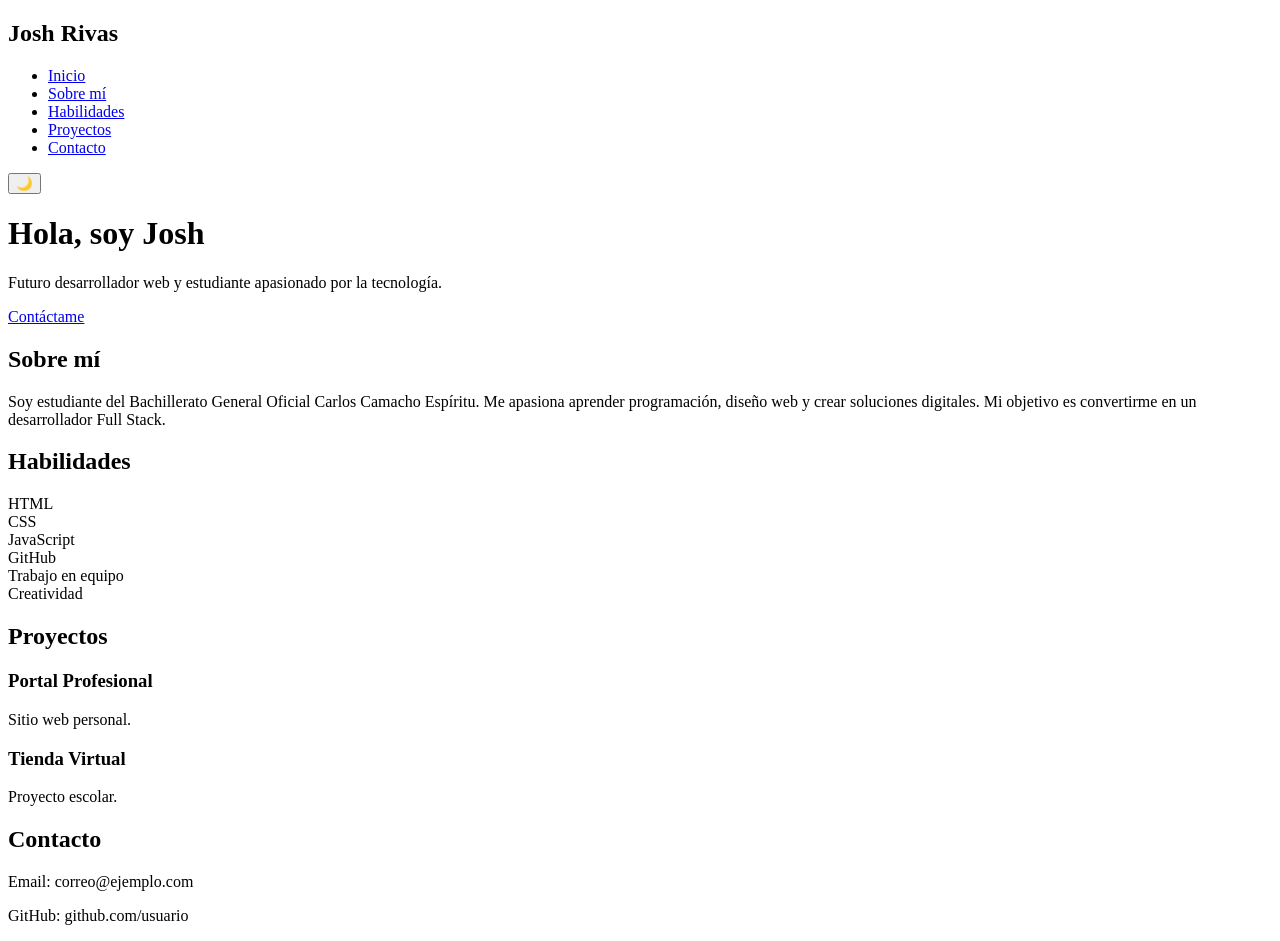
==== index.html @ 3f7eab1d "Add index.html with portfolio structure" ====
<!DOCTYPE html>
<html lang="es">
<head>
<meta charset="UTF-8">
<meta name="viewport" content="width=device-width, initial-scale=1.0">
<title>Mi Portal Profesional</title>

<link rel="stylesheet" href="style.css">

</head>

<body>

<nav>

<h2>Josh Rivas</h2>

<ul>

<li><a href="#inicio">Inicio</a></li>

<li><a href="#sobre">Sobre mí</a></li>

<li><a href="#habilidades">Habilidades</a></li>

<li><a href="#proyectos">Proyectos</a></li>

<li><a href="#contacto">Contacto</a></li>

</ul>

<button id="modo">🌙</button>

</nav>

<header id="inicio">

<h1>Hola, soy Josh</h1>

<p>Futuro desarrollador web y estudiante apasionado por la tecnología.</p>

<a href="#contacto">Contáctame</a>

</header>

<section id="sobre">

<h2>Sobre mí</h2>

<p>
Soy estudiante del Bachillerato General Oficial Carlos Camacho Espíritu.
Me apasiona aprender programación, diseño web y crear soluciones digitales.
Mi objetivo es convertirme en un desarrollador Full Stack.
</p>

</section>

<section id="habilidades">

<h2>Habilidades</h2>

<div class="cards">

<div class="card">HTML</div>

<div class="card">CSS</div>

<div class="card">JavaScript</div>

<div class="card">GitHub</div>

<div class="card">Trabajo en equipo</div>

<div class="card">Creatividad</div>

</div>

</section>

<section id="proyectos">

<h2>Proyectos</h2>

<div class="cards">

<div class="card">

<h3>Portal Profesional</h3>

<p>Sitio web personal.</p>

</div>

<div class="card">

<h3>Tienda Virtual</h3>

<p>Proyecto escolar.</p>

</div>

</div>

</section>

<section id="contacto">

<h2>Contacto</h2>

<p>Email: correo@ejemplo.com</p>

<p>GitHub: github.com/usuario</p>

</section>

<script src="script.js"></script>

</body>
</html>
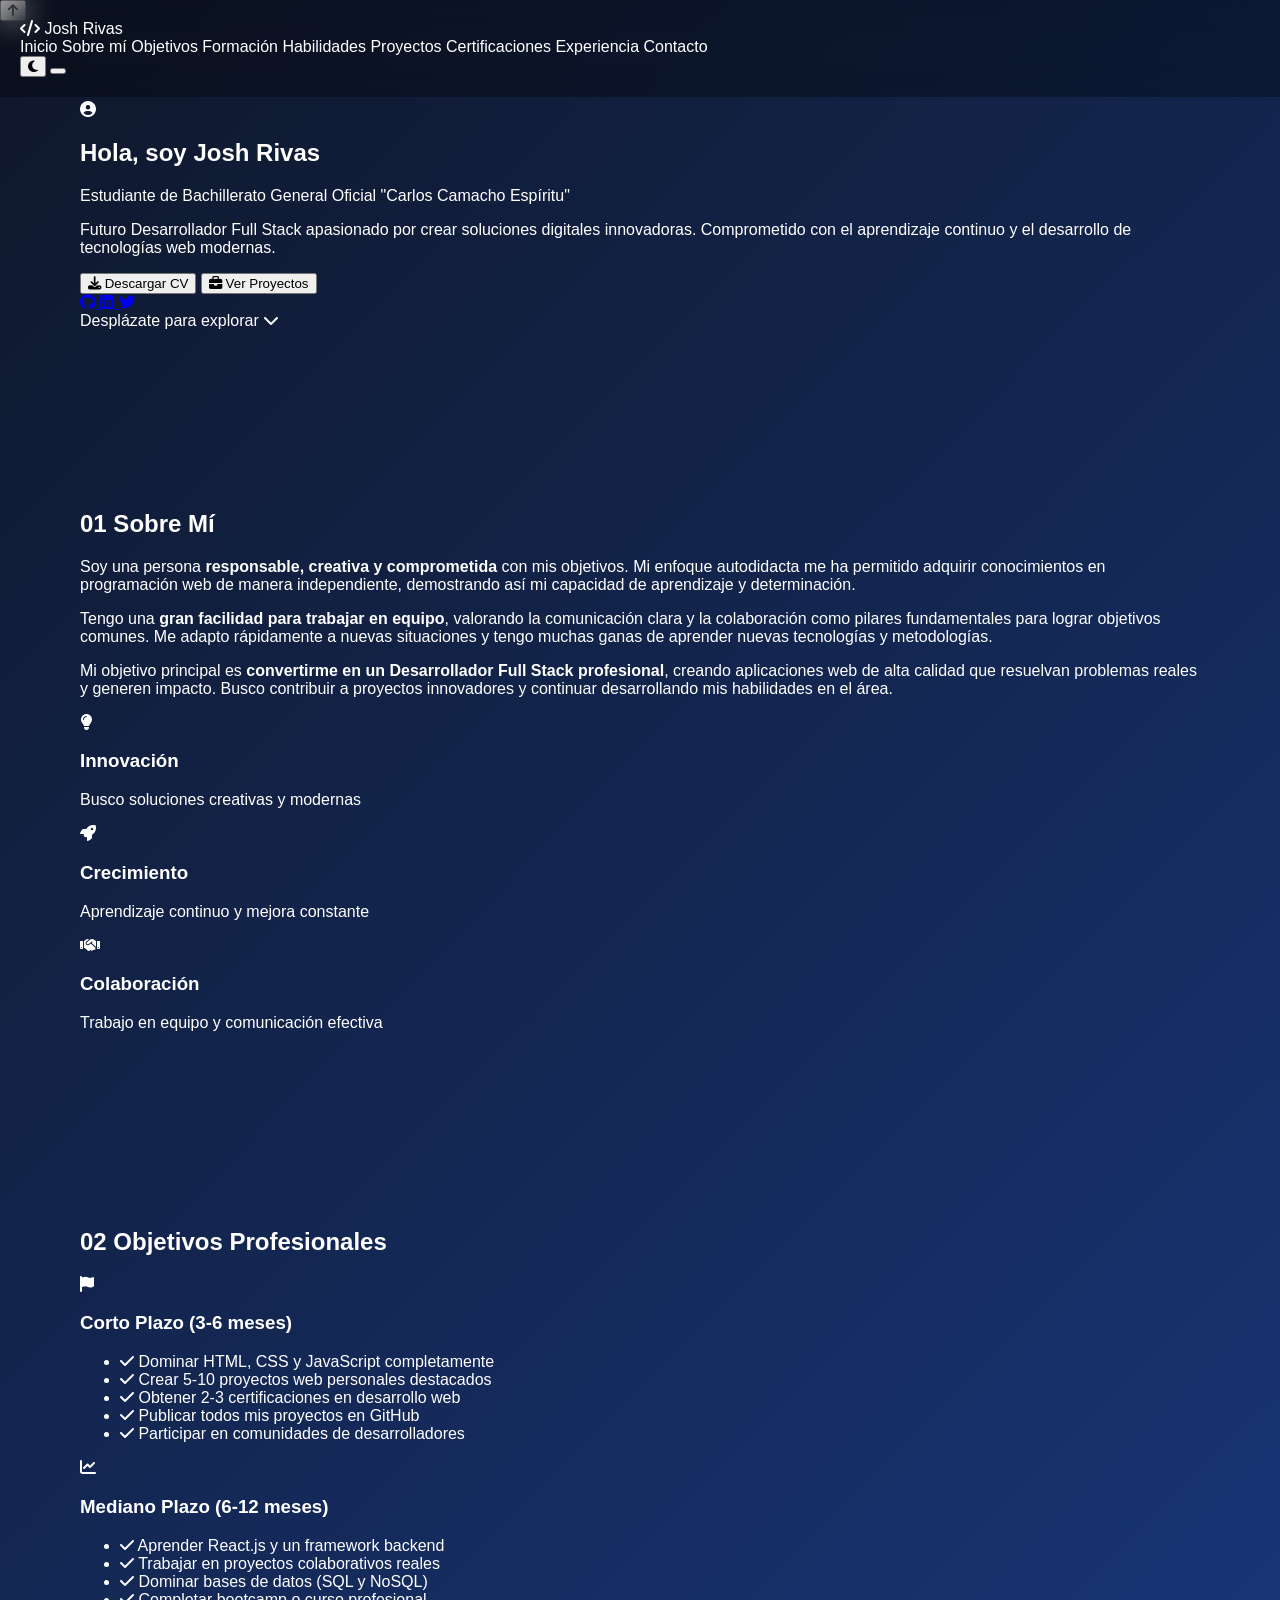
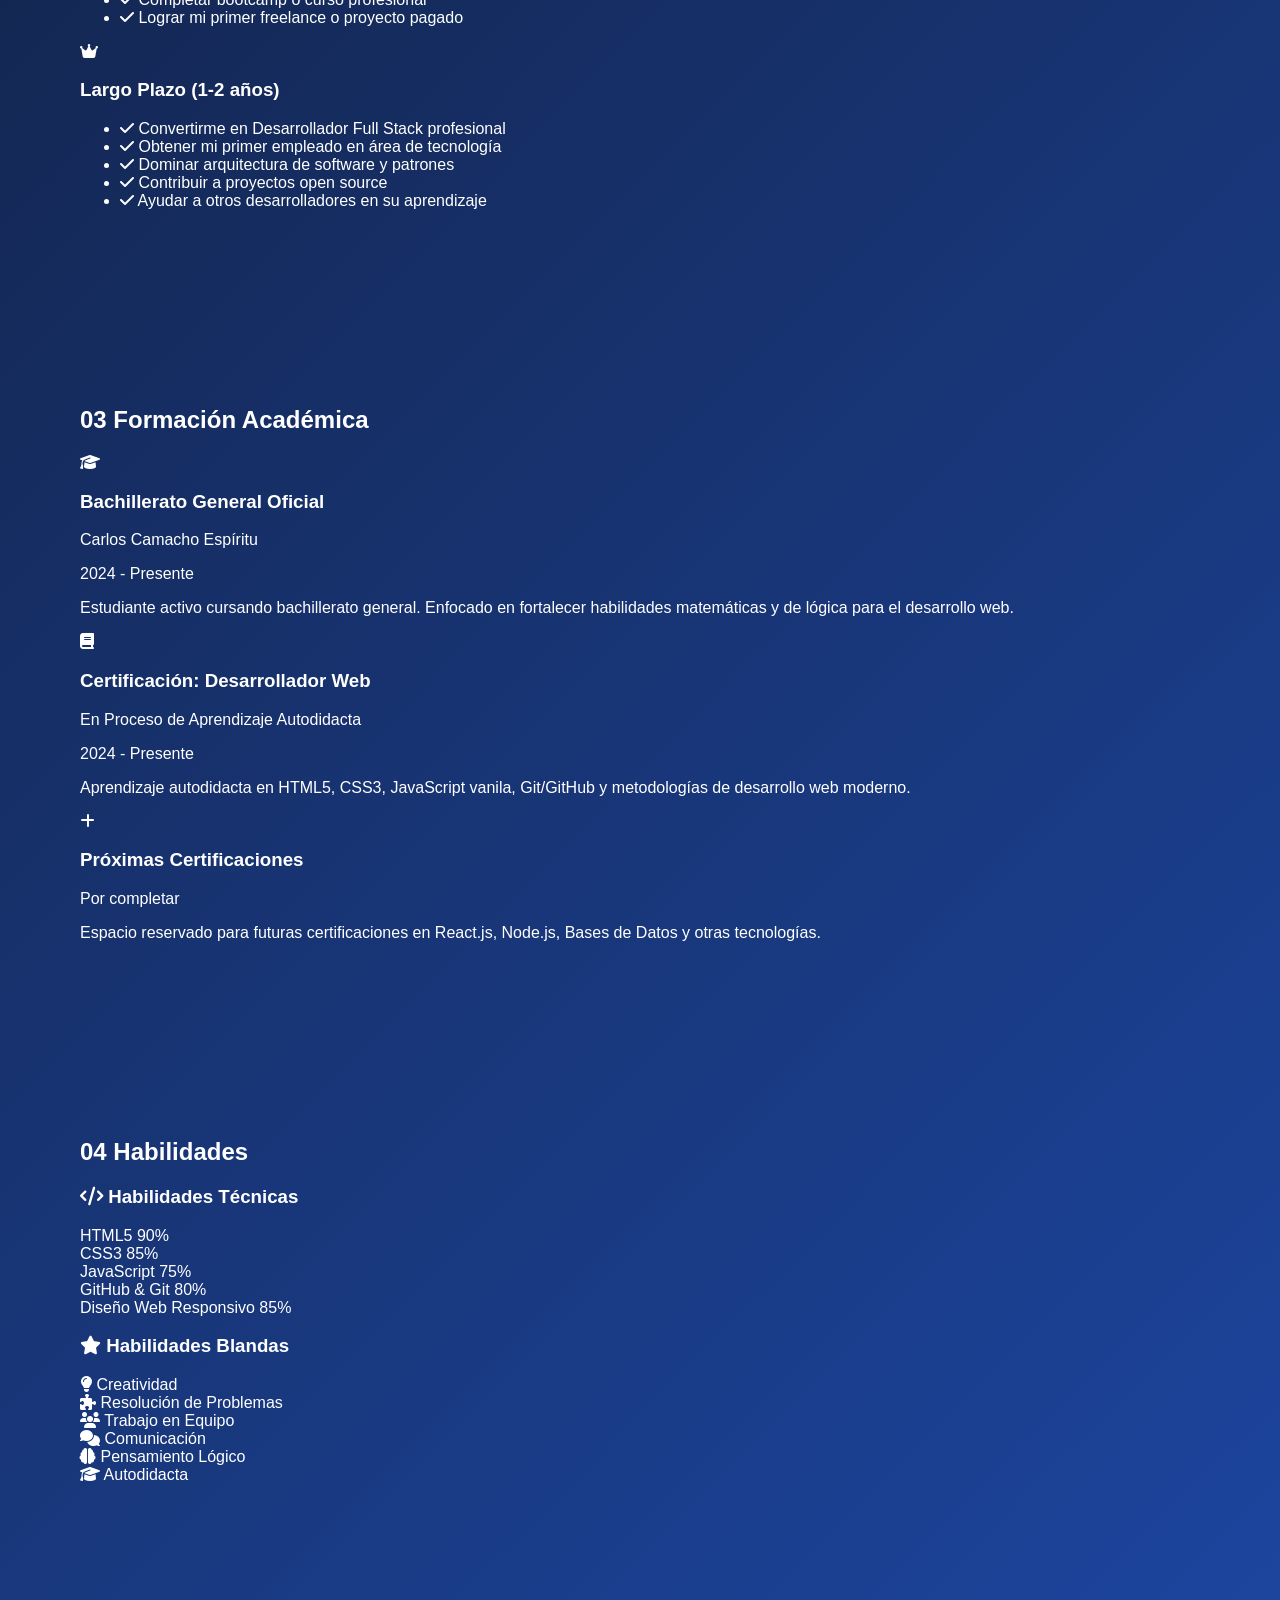
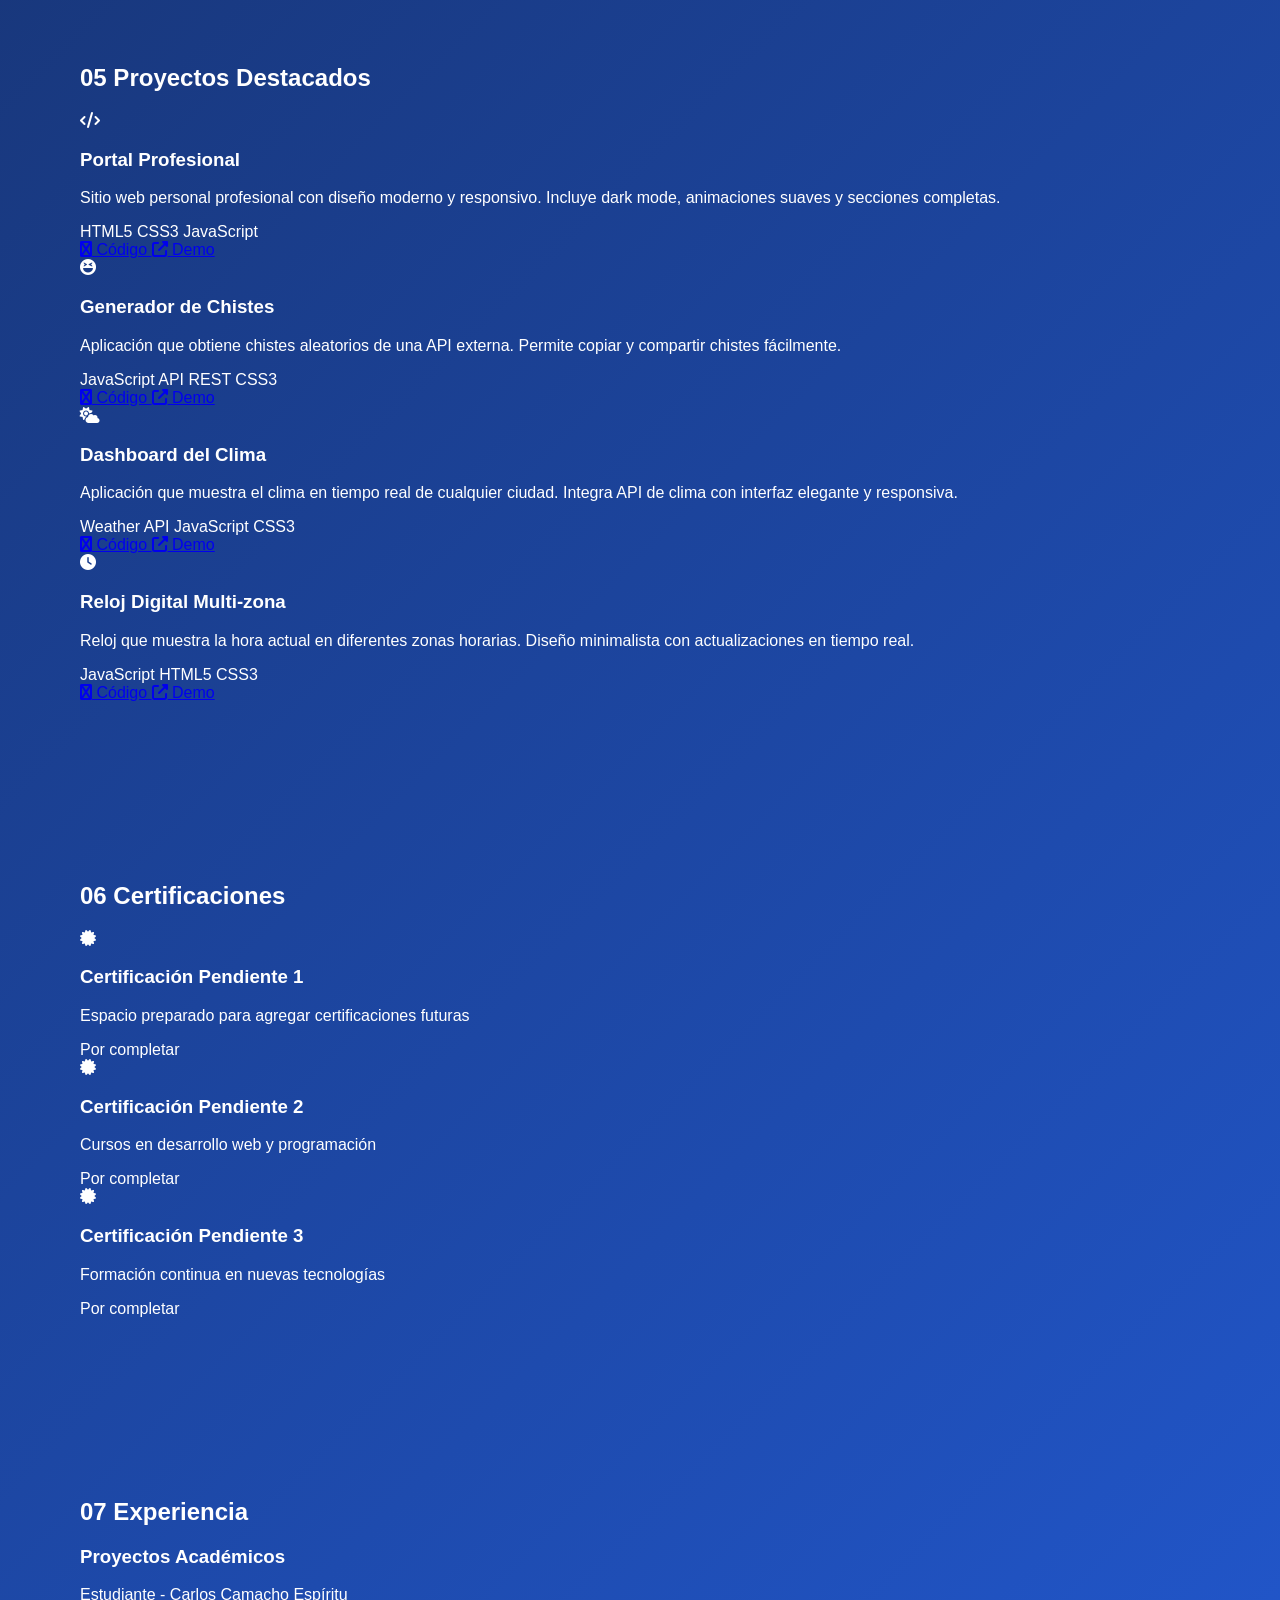
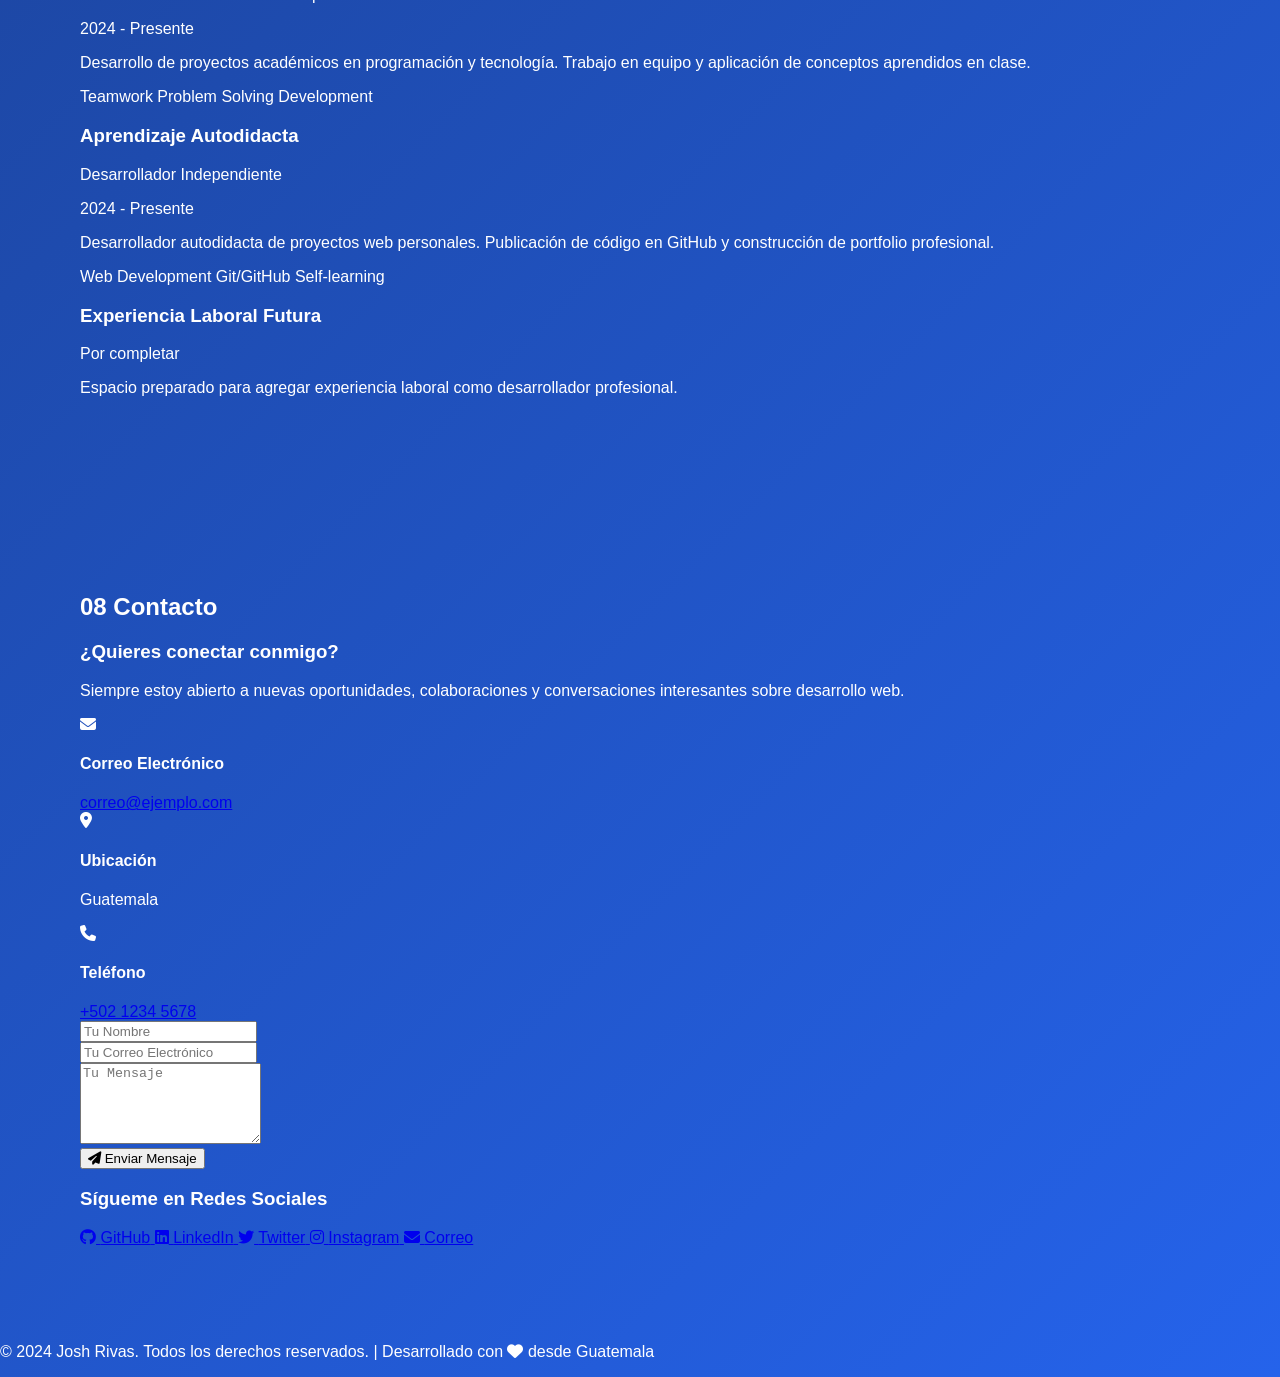
==== commit 82a150ad: "Complete professional portfolio - index.html with all sections" ====
--- a/index.html
+++ b/index.html
@@ -1,119 +1,683 @@
 <!DOCTYPE html>
 <html lang="es">
 <head>
-<meta charset="UTF-8">
-<meta name="viewport" content="width=device-width, initial-scale=1.0">
-<title>Mi Portal Profesional</title>
-
-<link rel="stylesheet" href="style.css">
-
+    <meta charset="UTF-8">
+    <meta name="viewport" content="width=device-width, initial-scale=1.0">
+    <title>Josh Rivas - Desarrollador Full Stack | Portfolio Profesional</title>
+    <meta name="description" content="Portfolio profesional de Josh Rivas, estudiante de Bachillerato y futuro Desarrollador Full Stack. Descubre mis proyectos, habilidades y certificaciones.">
+    <link rel="stylesheet" href="https://cdnjs.cloudflare.com/ajax/libs/font-awesome/6.4.0/css/all.min.css">
+    <link rel="stylesheet" href="style.css">
 </head>
-
 <body>
-
-<nav>
-
-<h2>Josh Rivas</h2>
-
-<ul>
-
-<li><a href="#inicio">Inicio</a></li>
-
-<li><a href="#sobre">Sobre mí</a></li>
-
-<li><a href="#habilidades">Habilidades</a></li>
-
-<li><a href="#proyectos">Proyectos</a></li>
-
-<li><a href="#contacto">Contacto</a></li>
-
-</ul>
-
-<button id="modo">🌙</button>
-
-</nav>
-
-<header id="inicio">
-
-<h1>Hola, soy Josh</h1>
-
-<p>Futuro desarrollador web y estudiante apasionado por la tecnología.</p>
-
-<a href="#contacto">Contáctame</a>
-
-</header>
-
-<section id="sobre">
-
-<h2>Sobre mí</h2>
-
-<p>
-Soy estudiante del Bachillerato General Oficial Carlos Camacho Espíritu.
-Me apasiona aprender programación, diseño web y crear soluciones digitales.
-Mi objetivo es convertirme en un desarrollador Full Stack.
-</p>
-
-</section>
-
-<section id="habilidades">
-
-<h2>Habilidades</h2>
-
-<div class="cards">
-
-<div class="card">HTML</div>
-
-<div class="card">CSS</div>
-
-<div class="card">JavaScript</div>
-
-<div class="card">GitHub</div>
-
-<div class="card">Trabajo en equipo</div>
-
-<div class="card">Creatividad</div>
-
-</div>
-
-</section>
-
-<section id="proyectos">
-
-<h2>Proyectos</h2>
-
-<div class="cards">
-
-<div class="card">
-
-<h3>Portal Profesional</h3>
-
-<p>Sitio web personal.</p>
-
-</div>
-
-<div class="card">
-
-<h3>Tienda Virtual</h3>
-
-<p>Proyecto escolar.</p>
-
-</div>
-
-</div>
-
-</section>
-
-<section id="contacto">
-
-<h2>Contacto</h2>
-
-<p>Email: correo@ejemplo.com</p>
-
-<p>GitHub: github.com/usuario</p>
-
-</section>
-
-<script src="script.js"></script>
-
+    <!-- Navegación fija -->
+    <nav class="navbar">
+        <div class="nav-container">
+            <div class="logo">
+                <i class="fas fa-code"></i> Josh Rivas
+            </div>
+            
+            <div class="nav-menu" id="navMenu">
+                <a href="#inicio" class="nav-link">Inicio</a>
+                <a href="#sobre" class="nav-link">Sobre mí</a>
+                <a href="#objetivos" class="nav-link">Objetivos</a>
+                <a href="#formacion" class="nav-link">Formación</a>
+                <a href="#habilidades" class="nav-link">Habilidades</a>
+                <a href="#proyectos" class="nav-link">Proyectos</a>
+                <a href="#certificaciones" class="nav-link">Certificaciones</a>
+                <a href="#experiencia" class="nav-link">Experiencia</a>
+                <a href="#contacto" class="nav-link">Contacto</a>
+            </div>
+            
+            <div class="nav-controls">
+                <button id="themeToggle" class="theme-toggle" title="Cambiar tema">
+                    <i class="fas fa-moon"></i>
+                </button>
+                <button class="hamburger" id="hamburger">
+                    <span></span>
+                    <span></span>
+                    <span></span>
+                </button>
+            </div>
+        </div>
+    </nav>
+
+    <!-- Botón volver arriba -->
+    <button id="scrollTop" class="scroll-top" title="Volver arriba">
+        <i class="fas fa-arrow-up"></i>
+    </button>
+
+    <!-- SECCIÓN: INICIO -->
+    <section id="inicio" class="hero">
+        <div class="hero-content">
+            <div class="profile-section">
+                <div class="profile-image-container">
+                    <div class="profile-image">
+                        <i class="fas fa-user-circle"></i>
+                    </div>
+                </div>
+                <h1 class="hero-title">Hola, soy <span class="highlight">Josh Rivas</span></h1>
+                <p class="hero-subtitle">Estudiante de Bachillerato General Oficial "Carlos Camacho Espíritu"</p>
+                <p class="hero-description">
+                    Futuro Desarrollador Full Stack apasionado por crear soluciones digitales innovadoras. 
+                    Comprometido con el aprendizaje continuo y el desarrollo de tecnologías web modernas.
+                </p>
+                
+                <div class="cta-buttons">
+                    <button class="btn btn-primary" id="downloadCV">
+                        <i class="fas fa-download"></i> Descargar CV
+                    </button>
+                    <button class="btn btn-secondary" onclick="document.getElementById('proyectos').scrollIntoView({behavior: 'smooth'})">
+                        <i class="fas fa-briefcase"></i> Ver Proyectos
+                    </button>
+                </div>
+
+                <div class="social-links-hero">
+                    <a href="#" class="social-icon" title="GitHub">
+                        <i class="fab fa-github"></i>
+                    </a>
+                    <a href="#" class="social-icon" title="LinkedIn">
+                        <i class="fab fa-linkedin"></i>
+                    </a>
+                    <a href="#" class="social-icon" title="Twitter">
+                        <i class="fab fa-twitter"></i>
+                    </a>
+                </div>
+            </div>
+            
+            <div class="scroll-indicator">
+                <span>Desplázate para explorar</span>
+                <i class="fas fa-chevron-down"></i>
+            </div>
+        </div>
+    </section>
+
+    <!-- SECCIÓN: SOBRE MÍ -->
+    <section id="sobre" class="section">
+        <div class="container">
+            <h2 class="section-title">
+                <span class="title-number">01</span>
+                Sobre Mí
+            </h2>
+            
+            <div class="about-content">
+                <div class="about-text">
+                    <p>
+                        Soy una persona <strong>responsable, creativa y comprometida</strong> con mis objetivos. 
+                        Mi enfoque autodidacta me ha permitido adquirir conocimientos en programación web de manera independiente, 
+                        demostrando así mi capacidad de aprendizaje y determinación.
+                    </p>
+                    
+                    <p>
+                        Tengo una <strong>gran facilidad para trabajar en equipo</strong>, valorando la comunicación clara 
+                        y la colaboración como pilares fundamentales para lograr objetivos comunes. Me adapto rápidamente 
+                        a nuevas situaciones y tengo muchas ganas de aprender nuevas tecnologías y metodologías.
+                    </p>
+                    
+                    <p>
+                        Mi objetivo principal es <strong>convertirme en un Desarrollador Full Stack profesional</strong>, 
+                        creando aplicaciones web de alta calidad que resuelvan problemas reales y generen impacto. 
+                        Busco contribuir a proyectos innovadores y continuar desarrollando mis habilidades en el área.
+                    </p>
+                </div>
+                
+                <div class="about-highlights">
+                    <div class="highlight-box">
+                        <i class="fas fa-lightbulb"></i>
+                        <h3>Innovación</h3>
+                        <p>Busco soluciones creativas y modernas</p>
+                    </div>
+                    <div class="highlight-box">
+                        <i class="fas fa-rocket"></i>
+                        <h3>Crecimiento</h3>
+                        <p>Aprendizaje continuo y mejora constante</p>
+                    </div>
+                    <div class="highlight-box">
+                        <i class="fas fa-handshake"></i>
+                        <h3>Colaboración</h3>
+                        <p>Trabajo en equipo y comunicación efectiva</p>
+                    </div>
+                </div>
+            </div>
+        </div>
+    </section>
+
+    <!-- SECCIÓN: OBJETIVOS -->
+    <section id="objetivos" class="section alternate">
+        <div class="container">
+            <h2 class="section-title">
+                <span class="title-number">02</span>
+                Objetivos Profesionales
+            </h2>
+            
+            <div class="objectives-grid">
+                <div class="objective-card">
+                    <div class="objective-header">
+                        <div class="objective-icon">
+                            <i class="fas fa-flag"></i>
+                        </div>
+                        <h3>Corto Plazo (3-6 meses)</h3>
+                    </div>
+                    <ul class="objective-list">
+                        <li><i class="fas fa-check"></i> Dominar HTML, CSS y JavaScript completamente</li>
+                        <li><i class="fas fa-check"></i> Crear 5-10 proyectos web personales destacados</li>
+                        <li><i class="fas fa-check"></i> Obtener 2-3 certificaciones en desarrollo web</li>
+                        <li><i class="fas fa-check"></i> Publicar todos mis proyectos en GitHub</li>
+                        <li><i class="fas fa-check"></i> Participar en comunidades de desarrolladores</li>
+                    </ul>
+                </div>
+                
+                <div class="objective-card">
+                    <div class="objective-header">
+                        <div class="objective-icon">
+                            <i class="fas fa-chart-line"></i>
+                        </div>
+                        <h3>Mediano Plazo (6-12 meses)</h3>
+                    </div>
+                    <ul class="objective-list">
+                        <li><i class="fas fa-check"></i> Aprender React.js y un framework backend</li>
+                        <li><i class="fas fa-check"></i> Trabajar en proyectos colaborativos reales</li>
+                        <li><i class="fas fa-check"></i> Dominar bases de datos (SQL y NoSQL)</li>
+                        <li><i class="fas fa-check"></i> Completar bootcamp o curso profesional</li>
+                        <li><i class="fas fa-check"></i> Lograr mi primer freelance o proyecto pagado</li>
+                    </ul>
+                </div>
+                
+                <div class="objective-card">
+                    <div class="objective-header">
+                        <div class="objective-icon">
+                            <i class="fas fa-crown"></i>
+                        </div>
+                        <h3>Largo Plazo (1-2 años)</h3>
+                    </div>
+                    <ul class="objective-list">
+                        <li><i class="fas fa-check"></i> Convertirme en Desarrollador Full Stack profesional</li>
+                        <li><i class="fas fa-check"></i> Obtener mi primer empleado en área de tecnología</li>
+                        <li><i class="fas fa-check"></i> Dominar arquitectura de software y patrones</li>
+                        <li><i class="fas fa-check"></i> Contribuir a proyectos open source</li>
+                        <li><i class="fas fa-check"></i> Ayudar a otros desarrolladores en su aprendizaje</li>
+                    </ul>
+                </div>
+            </div>
+        </div>
+    </section>
+
+    <!-- SECCIÓN: FORMACIÓN ACADÉMICA -->
+    <section id="formacion" class="section">
+        <div class="container">
+            <h2 class="section-title">
+                <span class="title-number">03</span>
+                Formación Académica
+            </h2>
+            
+            <div class="timeline">
+                <div class="timeline-item">
+                    <div class="timeline-marker">
+                        <i class="fas fa-graduation-cap"></i>
+                    </div>
+                    <div class="timeline-content">
+                        <h3>Bachillerato General Oficial</h3>
+                        <p class="timeline-school">Carlos Camacho Espíritu</p>
+                        <p class="timeline-year">2024 - Presente</p>
+                        <p class="timeline-description">
+                            Estudiante activo cursando bachillerato general. 
+                            Enfocado en fortalecer habilidades matemáticas y de lógica para el desarrollo web.
+                        </p>
+                    </div>
+                </div>
+                
+                <div class="timeline-item">
+                    <div class="timeline-marker">
+                        <i class="fas fa-book"></i>
+                    </div>
+                    <div class="timeline-content">
+                        <h3>Certificación: Desarrollador Web</h3>
+                        <p class="timeline-school">En Proceso de Aprendizaje Autodidacta</p>
+                        <p class="timeline-year">2024 - Presente</p>
+                        <p class="timeline-description">
+                            Aprendizaje autodidacta en HTML5, CSS3, JavaScript vanila, 
+                            Git/GitHub y metodologías de desarrollo web moderno.
+                        </p>
+                    </div>
+                </div>
+                
+                <div class="timeline-item timeline-empty">
+                    <div class="timeline-marker">
+                        <i class="fas fa-plus"></i>
+                    </div>
+                    <div class="timeline-content">
+                        <h3>Próximas Certificaciones</h3>
+                        <p class="timeline-year">Por completar</p>
+                        <p class="timeline-description">
+                            Espacio reservado para futuras certificaciones en React.js, 
+                            Node.js, Bases de Datos y otras tecnologías.
+                        </p>
+                    </div>
+                </div>
+            </div>
+        </div>
+    </section>
+
+    <!-- SECCIÓN: HABILIDADES -->
+    <section id="habilidades" class="section alternate">
+        <div class="container">
+            <h2 class="section-title">
+                <span class="title-number">04</span>
+                Habilidades
+            </h2>
+            
+            <div class="skills-container">
+                <div class="skills-grid">
+                    <!-- Habilidades Técnicas -->
+                    <div class="skills-category">
+                        <h3><i class="fas fa-code"></i> Habilidades Técnicas</h3>
+                        
+                        <div class="skill-item">
+                            <div class="skill-header">
+                                <span class="skill-name">HTML5</span>
+                                <span class="skill-percent">90%</span>
+                            </div>
+                            <div class="skill-bar">
+                                <div class="skill-progress" style="width: 90%"></div>
+                            </div>
+                        </div>
+                        
+                        <div class="skill-item">
+                            <div class="skill-header">
+                                <span class="skill-name">CSS3</span>
+                                <span class="skill-percent">85%</span>
+                            </div>
+                            <div class="skill-bar">
+                                <div class="skill-progress" style="width: 85%"></div>
+                            </div>
+                        </div>
+                        
+                        <div class="skill-item">
+                            <div class="skill-header">
+                                <span class="skill-name">JavaScript</span>
+                                <span class="skill-percent">75%</span>
+                            </div>
+                            <div class="skill-bar">
+                                <div class="skill-progress" style="width: 75%"></div>
+                            </div>
+                        </div>
+                        
+                        <div class="skill-item">
+                            <div class="skill-header">
+                                <span class="skill-name">GitHub & Git</span>
+                                <span class="skill-percent">80%</span>
+                            </div>
+                            <div class="skill-bar">
+                                <div class="skill-progress" style="width: 80%"></div>
+                            </div>
+                        </div>
+                        
+                        <div class="skill-item">
+                            <div class="skill-header">
+                                <span class="skill-name">Diseño Web Responsivo</span>
+                                <span class="skill-percent">85%</span>
+                            </div>
+                            <div class="skill-bar">
+                                <div class="skill-progress" style="width: 85%"></div>
+                            </div>
+                        </div>
+                    </div>
+                    
+                    <!-- Habilidades Blandas -->
+                    <div class="skills-category">
+                        <h3><i class="fas fa-star"></i> Habilidades Blandas</h3>
+                        
+                        <div class="soft-skills">
+                            <div class="skill-badge">
+                                <i class="fas fa-lightbulb"></i>
+                                <span>Creatividad</span>
+                            </div>
+                            <div class="skill-badge">
+                                <i class="fas fa-puzzle-piece"></i>
+                                <span>Resolución de Problemas</span>
+                            </div>
+                            <div class="skill-badge">
+                                <i class="fas fa-users"></i>
+                                <span>Trabajo en Equipo</span>
+                            </div>
+                            <div class="skill-badge">
+                                <i class="fas fa-comments"></i>
+                                <span>Comunicación</span>
+                            </div>
+                            <div class="skill-badge">
+                                <i class="fas fa-brain"></i>
+                                <span>Pensamiento Lógico</span>
+                            </div>
+                            <div class="skill-badge">
+                                <i class="fas fa-graduation-cap"></i>
+                                <span>Autodidacta</span>
+                            </div>
+                        </div>
+                    </div>
+                </div>
+            </div>
+        </div>
+    </section>
+
+    <!-- SECCIÓN: PROYECTOS -->
+    <section id="proyectos" class="section">
+        <div class="container">
+            <h2 class="section-title">
+                <span class="title-number">05</span>
+                Proyectos Destacados
+            </h2>
+            
+            <div class="projects-grid">
+                <div class="project-card">
+                    <div class="project-image">
+                        <div class="project-placeholder">
+                            <i class="fas fa-code"></i>
+                        </div>
+                    </div>
+                    <div class="project-content">
+                        <h3>Portal Profesional</h3>
+                        <p class="project-description">
+                            Sitio web personal profesional con diseño moderno y responsivo. 
+                            Incluye dark mode, animaciones suaves y secciones completas.
+                        </p>
+                        <div class="project-tech">
+                            <span class="tech-tag">HTML5</span>
+                            <span class="tech-tag">CSS3</span>
+                            <span class="tech-tag">JavaScript</span>
+                        </div>
+                        <div class="project-links">
+                            <a href="#" class="btn btn-small">
+                                <i class="fas fa-github"></i> Código
+                            </a>
+                            <a href="#" class="btn btn-small btn-secondary">
+                                <i class="fas fa-external-link-alt"></i> Demo
+                            </a>
+                        </div>
+                    </div>
+                </div>
+                
+                <div class="project-card">
+                    <div class="project-image">
+                        <div class="project-placeholder">
+                            <i class="fas fa-laugh-squint"></i>
+                        </div>
+                    </div>
+                    <div class="project-content">
+                        <h3>Generador de Chistes</h3>
+                        <p class="project-description">
+                            Aplicación que obtiene chistes aleatorios de una API externa. 
+                            Permite copiar y compartir chistes fácilmente.
+                        </p>
+                        <div class="project-tech">
+                            <span class="tech-tag">JavaScript</span>
+                            <span class="tech-tag">API REST</span>
+                            <span class="tech-tag">CSS3</span>
+                        </div>
+                        <div class="project-links">
+                            <a href="#" class="btn btn-small">
+                                <i class="fas fa-github"></i> Código
+                            </a>
+                            <a href="#" class="btn btn-small btn-secondary">
+                                <i class="fas fa-external-link-alt"></i> Demo
+                            </a>
+                        </div>
+                    </div>
+                </div>
+                
+                <div class="project-card">
+                    <div class="project-image">
+                        <div class="project-placeholder">
+                            <i class="fas fa-cloud-sun"></i>
+                        </div>
+                    </div>
+                    <div class="project-content">
+                        <h3>Dashboard del Clima</h3>
+                        <p class="project-description">
+                            Aplicación que muestra el clima en tiempo real de cualquier ciudad. 
+                            Integra API de clima con interfaz elegante y responsiva.
+                        </p>
+                        <div class="project-tech">
+                            <span class="tech-tag">Weather API</span>
+                            <span class="tech-tag">JavaScript</span>
+                            <span class="tech-tag">CSS3</span>
+                        </div>
+                        <div class="project-links">
+                            <a href="#" class="btn btn-small">
+                                <i class="fas fa-github"></i> Código
+                            </a>
+                            <a href="#" class="btn btn-small btn-secondary">
+                                <i class="fas fa-external-link-alt"></i> Demo
+                            </a>
+                        </div>
+                    </div>
+                </div>
+                
+                <div class="project-card">
+                    <div class="project-image">
+                        <div class="project-placeholder">
+                            <i class="fas fa-clock"></i>
+                        </div>
+                    </div>
+                    <div class="project-content">
+                        <h3>Reloj Digital Multi-zona</h3>
+                        <p class="project-description">
+                            Reloj que muestra la hora actual en diferentes zonas horarias. 
+                            Diseño minimalista con actualizaciones en tiempo real.
+                        </p>
+                        <div class="project-tech">
+                            <span class="tech-tag">JavaScript</span>
+                            <span class="tech-tag">HTML5</span>
+                            <span class="tech-tag">CSS3</span>
+                        </div>
+                        <div class="project-links">
+                            <a href="#" class="btn btn-small">
+                                <i class="fas fa-github"></i> Código
+                            </a>
+                            <a href="#" class="btn btn-small btn-secondary">
+                                <i class="fas fa-external-link-alt"></i> Demo
+                            </a>
+                        </div>
+                    </div>
+                </div>
+            </div>
+        </div>
+    </section>
+
+    <!-- SECCIÓN: CERTIFICACIONES -->
+    <section id="certificaciones" class="section alternate">
+        <div class="container">
+            <h2 class="section-title">
+                <span class="title-number">06</span>
+                Certificaciones
+            </h2>
+            
+            <div class="certifications-container">
+                <div class="certification-grid">
+                    <div class="certification-card">
+                        <div class="cert-icon">
+                            <i class="fas fa-certificate"></i>
+                        </div>
+                        <h3>Certificación Pendiente 1</h3>
+                        <p>Espacio preparado para agregar certificaciones futuras</p>
+                        <span class="cert-date">Por completar</span>
+                    </div>
+                    
+                    <div class="certification-card">
+                        <div class="cert-icon">
+                            <i class="fas fa-certificate"></i>
+                        </div>
+                        <h3>Certificación Pendiente 2</h3>
+                        <p>Cursos en desarrollo web y programación</p>
+                        <span class="cert-date">Por completar</span>
+                    </div>
+                    
+                    <div class="certification-card">
+                        <div class="cert-icon">
+                            <i class="fas fa-certificate"></i>
+                        </div>
+                        <h3>Certificación Pendiente 3</h3>
+                        <p>Formación continua en nuevas tecnologías</p>
+                        <span class="cert-date">Por completar</span>
+                    </div>
+                </div>
+            </div>
+        </div>
+    </section>
+
+    <!-- SECCIÓN: EXPERIENCIA -->
+    <section id="experiencia" class="section">
+        <div class="container">
+            <h2 class="section-title">
+                <span class="title-number">07</span>
+                Experiencia
+            </h2>
+            
+            <div class="experience-container">
+                <div class="experience-timeline">
+                    <div class="exp-item">
+                        <div class="exp-marker"></div>
+                        <div class="exp-content">
+                            <h3>Proyectos Académicos</h3>
+                            <p class="exp-role">Estudiante - Carlos Camacho Espíritu</p>
+                            <p class="exp-period">2024 - Presente</p>
+                            <p class="exp-description">
+                                Desarrollo de proyectos académicos en programación y tecnología. 
+                                Trabajo en equipo y aplicación de conceptos aprendidos en clase.
+                            </p>
+                            <div class="exp-tags">
+                                <span>Teamwork</span>
+                                <span>Problem Solving</span>
+                                <span>Development</span>
+                            </div>
+                        </div>
+                    </div>
+                    
+                    <div class="exp-item">
+                        <div class="exp-marker"></div>
+                        <div class="exp-content">
+                            <h3>Aprendizaje Autodidacta</h3>
+                            <p class="exp-role">Desarrollador Independiente</p>
+                            <p class="exp-period">2024 - Presente</p>
+                            <p class="exp-description">
+                                Desarrollador autodidacta de proyectos web personales. 
+                                Publicación de código en GitHub y construcción de portfolio profesional.
+                            </p>
+                            <div class="exp-tags">
+                                <span>Web Development</span>
+                                <span>Git/GitHub</span>
+                                <span>Self-learning</span>
+                            </div>
+                        </div>
+                    </div>
+                    
+                    <div class="exp-item exp-empty">
+                        <div class="exp-marker"></div>
+                        <div class="exp-content">
+                            <h3>Experiencia Laboral Futura</h3>
+                            <p class="exp-role">Por completar</p>
+                            <p class="exp-description">
+                                Espacio preparado para agregar experiencia laboral como desarrollador profesional.
+                            </p>
+                        </div>
+                    </div>
+                </div>
+            </div>
+        </div>
+    </section>
+
+    <!-- SECCIÓN: CONTACTO -->
+    <section id="contacto" class="section alternate">
+        <div class="container">
+            <h2 class="section-title">
+                <span class="title-number">08</span>
+                Contacto
+            </h2>
+            
+            <div class="contact-container">
+                <div class="contact-info">
+                    <h3>¿Quieres conectar conmigo?</h3>
+                    <p>Siempre estoy abierto a nuevas oportunidades, colaboraciones y conversaciones interesantes sobre desarrollo web.</p>
+                    
+                    <div class="contact-methods">
+                        <div class="contact-method">
+                            <i class="fas fa-envelope"></i>
+                            <div>
+                                <h4>Correo Electrónico</h4>
+                                <a href="mailto:correo@ejemplo.com">correo@ejemplo.com</a>
+                            </div>
+                        </div>
+                        
+                        <div class="contact-method">
+                            <i class="fas fa-map-marker-alt"></i>
+                            <div>
+                                <h4>Ubicación</h4>
+                                <p>Guatemala</p>
+                            </div>
+                        </div>
+                        
+                        <div class="contact-method">
+                            <i class="fas fa-phone"></i>
+                            <div>
+                                <h4>Teléfono</h4>
+                                <a href="tel:+50212345678">+502 1234 5678</a>
+                            </div>
+                        </div>
+                    </div>
+                </div>
+                
+                <form class="contact-form" id="contactForm">
+                    <div class="form-group">
+                        <input type="text" id="name" placeholder="Tu Nombre" required>
+                    </div>
+                    
+                    <div class="form-group">
+                        <input type="email" id="email" placeholder="Tu Correo Electrónico" required>
+                    </div>
+                    
+                    <div class="form-group">
+                        <textarea id="message" placeholder="Tu Mensaje" rows="5" required></textarea>
+                    </div>
+                    
+                    <button type="submit" class="btn btn-primary btn-submit">
+                        <i class="fas fa-paper-plane"></i> Enviar Mensaje
+                    </button>
+                </form>
+            </div>
+            
+            <div class="social-section">
+                <h3>Sígueme en Redes Sociales</h3>
+                <div class="social-links">
+                    <a href="#" class="social-link" title="GitHub">
+                        <i class="fab fa-github"></i>
+                        <span>GitHub</span>
+                    </a>
+                    <a href="#" class="social-link" title="LinkedIn">
+                        <i class="fab fa-linkedin"></i>
+                        <span>LinkedIn</span>
+                    </a>
+                    <a href="#" class="social-link" title="Twitter">
+                        <i class="fab fa-twitter"></i>
+                        <span>Twitter</span>
+                    </a>
+                    <a href="#" class="social-link" title="Instagram">
+                        <i class="fab fa-instagram"></i>
+                        <span>Instagram</span>
+                    </a>
+                    <a href="mailto:correo@ejemplo.com" class="social-link" title="Correo">
+                        <i class="fas fa-envelope"></i>
+                        <span>Correo</span>
+                    </a>
+                </div>
+            </div>
+        </div>
+    </section>
+
+    <!-- FOOTER -->
+    <footer class="footer">
+        <div class="container">
+            <p>&copy; 2024 Josh Rivas. Todos los derechos reservados. | Desarrollado con <i class="fas fa-heart"></i> desde Guatemala</p>
+        </div>
+    </footer>
+
+    <script src="script.js"></script>
 </body>
 </html>
--- a/style.css
+++ b/style.css
@@ -0,0 +1,223 @@
+body{
+
+margin:0;
+
+font-family:Arial;
+
+background:linear-gradient(135deg,#0f172a,#2563eb);
+
+color:white;
+
+transition: background 0.5s ease;
+
+}
+
+nav{
+
+display:flex;
+
+justify-content:space-between;
+
+padding:20px;
+
+background:#00000050;
+
+backdrop-filter:blur(15px);
+
+position:fixed;
+
+width:100%;
+
+top:0;
+
+z-index:100;
+
+}
+
+nav ul{
+
+display:flex;
+
+list-style:none;
+
+gap:20px;
+
+}
+
+nav a{
+
+color:white;
+
+text-decoration:none;
+
+}
+
+nav h2{
+
+margin:0;
+
+}
+
+#modo{
+
+background:none;
+
+border:none;
+
+font-size:24px;
+
+cursor:pointer;
+
+transition: transform 0.3s ease;
+
+}
+
+#modo:hover{
+
+transform: scale(1.2) rotate(20deg);
+
+}
+
+header{
+
+height:100vh;
+
+display:flex;
+
+flex-direction:column;
+
+justify-content:center;
+
+align-items:center;
+
+text-align:center;
+
+margin-top:60px;
+
+}
+
+header a{
+
+background:#3b82f6;
+
+padding:15px 30px;
+
+border-radius:30px;
+
+color:white;
+
+text-decoration:none;
+
+transition: 0.3s;
+
+}
+
+header a:hover{
+
+background:#1d4ed8;
+
+transform: scale(1.05);
+
+}
+
+section{
+
+padding:80px;
+
+}
+
+.cards{
+
+display:grid;
+
+grid-template-columns:repeat(auto-fit,minmax(220px,1fr));
+
+gap:20px;
+
+}
+
+.card{
+
+background:#ffffff15;
+
+padding:25px;
+
+border-radius:15px;
+
+backdrop-filter:blur(10px);
+
+transition:.4s;
+
+}
+
+.card:hover{
+
+transform:translateY(-10px);
+
+background:#3b82f680;
+
+}
+
+/* Dark Mode Styles */
+body.oscuro{
+
+background: linear-gradient(135deg, #1a1a2e, #16213e);
+
+}
+
+body.oscuro nav{
+
+background: #00000080;
+
+}
+
+body.oscuro .card{
+
+background: #ffffff08;
+
+}
+
+body.oscuro .card:hover{
+
+background: #3b82f640;
+
+}
+
+/* Mobile Responsive */
+@media (max-width: 768px){
+
+nav{
+
+flex-direction:column;
+
+gap:10px;
+
+}
+
+nav ul{
+
+flex-direction:column;
+
+gap:10px;
+
+}
+
+section{
+
+padding:40px 20px;
+
+}
+
+.cards{
+
+grid-template-columns:1fr;
+
+}
+
+header{
+
+margin-top:120px;
+
+}
+
+}
